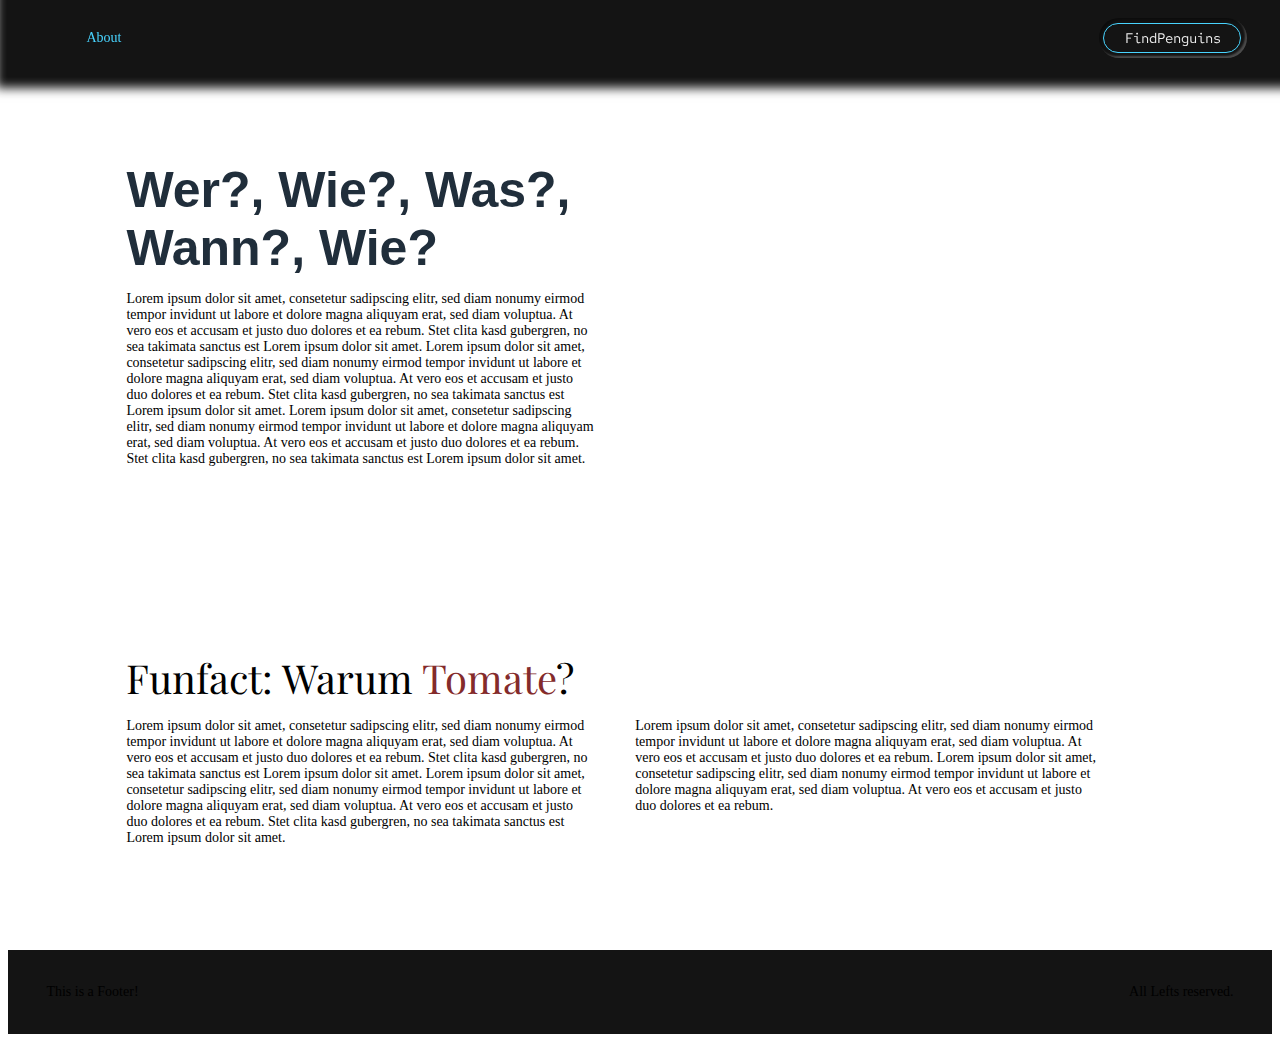
==== about.html @ aa99c921 "yeeet" ====
<!DOCTYPE html>
<html lang="en">
    <head>
        <meta charset="UTF-8">
        <meta name="viewport" content="width=device-width, initial-scale=1.0">
        <title>template</title>

        <link rel="stylesheet" href="style.css">
        <link rel="preconnect" href="https://fonts.googleapis.com">
        <link rel="preconnect" href="https://fonts.gstatic.com" crossorigin>
        <link href="https://fonts.googleapis.com/css2?family=Red+Hat+Mono:wght@500&display=swap" rel="stylesheet">
        <link rel="preconnect" href="https://fonts.googleapis.com">
        <link rel="preconnect" href="https://fonts.gstatic.com" crossorigin>
        <link href="https://fonts.googleapis.com/css2?family=Playfair+Display&display=swap" rel="stylesheet">
    
    </head>
    <body>
        <!-- Navigation -->
        <nav>
            <a href="index.html" class="logo">
                <img src="assets\logo.svg" alt="">
            </a>
            <ul>
                <!-- <li><a href="projects.html">Projects</a></li> -->
                <li><a href="about.html" class="active">About</a></li>
            </ul>
            <a href="https://findpenguins.com/5pwp0aysbijnf" target="_blank"  data-input='link1' class="contact">
                <input type="checkbox" name="link1" value="link">
                <div class="outline"></div>
            </a>
        </nav>

        <main>
            <section class="about">
                <div class="header">
                    <h1>Wer?, Wie?, Was?, Wann?, Wie?</h1>
                    <p>
                        Lorem ipsum dolor sit amet, consetetur sadipscing elitr, sed diam nonumy eirmod tempor invidunt ut labore et dolore magna aliquyam erat, sed diam voluptua. At vero eos et accusam et justo duo dolores et ea rebum. Stet clita kasd gubergren, no sea takimata sanctus est Lorem ipsum dolor sit amet. Lorem ipsum dolor sit amet, consetetur sadipscing elitr, sed diam nonumy eirmod tempor invidunt ut labore et dolore magna aliquyam erat, sed diam voluptua. At vero eos et accusam et justo duo dolores et ea rebum. Stet clita kasd gubergren, no sea takimata sanctus est Lorem ipsum dolor sit amet. Lorem ipsum dolor sit amet, consetetur sadipscing elitr, sed diam nonumy eirmod tempor invidunt ut labore et dolore magna aliquyam erat, sed diam voluptua. At vero eos et accusam et justo duo dolores et ea rebum. Stet clita kasd gubergren, no sea takimata sanctus est Lorem ipsum dolor sit amet.
                    </p>
                </div>
                <div class="about-img"></div>
            </section>

            <section>
                <h2 class="header about-abstand">Funfact: Warum <Span class="red">Tomate</Span>?</h2>
                <div class="long-txt">
                    <p>
                        Lorem ipsum dolor sit amet, consetetur sadipscing elitr, sed diam nonumy eirmod tempor invidunt ut labore et dolore magna aliquyam erat, sed diam voluptua. At vero eos et accusam et justo duo dolores et ea rebum. Stet clita kasd gubergren, no sea takimata sanctus est Lorem ipsum dolor sit amet. Lorem ipsum dolor sit amet, consetetur sadipscing elitr, sed diam nonumy eirmod tempor invidunt ut labore et dolore magna aliquyam erat, sed diam voluptua. At vero eos et accusam et justo duo dolores et ea rebum. Stet clita kasd gubergren, no sea takimata sanctus est Lorem ipsum dolor sit amet.
                    </p>
                    <p>
                        Lorem ipsum dolor sit amet, consetetur sadipscing elitr, sed diam nonumy eirmod tempor invidunt ut labore et dolore magna aliquyam erat, sed diam voluptua. At vero eos et accusam et justo duo dolores et ea rebum. Lorem ipsum dolor sit amet, consetetur sadipscing elitr, sed diam nonumy eirmod tempor invidunt ut labore et dolore magna aliquyam erat, sed diam voluptua. At vero eos et accusam et justo duo dolores et ea rebum.
                    </p>
                </div>
            </section>
        </main>

       <!-- Footer -->
       <footer>
            <div class="footer-container">
                <p>This is a Footer!</p>
                <p>All Lefts reserved.</p>
            </div>
        </footer>
    </body>
</html>
---- style.css ----
:root{
  --bg-color: rgb(20,20,20);
  --color: rgb(240,240,240);
  --card-color: rgb(23,23,23);
}

/* Fonts ----------------------------------------------------------------------------------------------*/ 
@font-face {
  font-family: 'Anderson Grotesk';
  src:
		url('assets/fonts/AndersonGrotesk-Bold.woff2') format('woff2'),
    url('assets/fonts/AndersonGrotesk-Bold.woff') format('woff');
	font-weight: 400;
}

@font-face {
  font-family: 'Anderson Grotesk';
  src:
		url('assets/fonts/AndersonGrotesk-Ultrabold.woff2') format('woff2'),
    url('assets/fonts/AndersonGrotesk-Ultrabold.woff') format('woff');
	font-weight: 700;
}

body.home{
  margin: 0;
  padding: 0;
  background-color: var(--bg-color);
  background-image: url(assets/Images/IMG_5568\ copy\ 2.JPG);
  background-size: cover;
  background-attachment: fixed;
  color: var(--color);
  /* font-family: 'Red Hat Mono', monospace; */
  font-family: 'Anderson Grotesk', sans-serif;
}

body.portugal{
  margin: 0;
  padding: 0;
  background-color: var(--bg-color);
  background-image: url(assets/Images//IMG_6032.jpeg);
  background-size:cover;
  background-attachment:fixed;
  background-position: center;
  color: var(--color);
  /* font-family: 'Red Hat Mono', monospace; */
  font-family: 'Anderson Grotesk', sans-serif;
}

body.spanien{
  margin: 0;
  padding: 0;
  background-color: var(--bg-color);
  background-image: url(assets/Images/Spanien/e708bd8e-112c-42c6-982b-9ba85cfccfaa.JPG);
  background-size:cover;
  background-attachment:fixed;
  background-position: center;
  color: var(--color);
  /* font-family: 'Red Hat Mono', monospace; */
  font-family: 'Anderson Grotesk', sans-serif;
}

body.frankreich{
  margin: 0;
  padding: 0;
  background-color: var(--bg-color);
  background-image: url(assets/Images/Frankreich/2B8C3B52-9D7F-403A-8421-A6BD2D14EEA2.JPG);
  background-size:cover;
  background-attachment:fixed;
  background-position: center;
  color: var(--color);
  /* font-family: 'Red Hat Mono', monospace; */
  font-family: 'Anderson Grotesk', sans-serif;
}

body.about{
  margin: 0;
  padding: 0;
  background-color: var(--bg-color);
  background-image: url();
  background-size: cover;
  background-attachment:fixed;
  background-position: center;
  color: var(--color);
  /* font-family: 'Red Hat Mono', monospace; */
  font-family: 'Anderson Grotesk', sans-serif;
}

/* Navigation ----------------------------------------------------------------------------------------------*/ 
nav{
  position: fixed;
  top: 0;
  width: 100%;
  z-index: 20;
  overflow: hidden;
  background-color: var(--bg-color);
  display: flex;
  align-items: center;
  box-shadow: 0 0px 10px 12px var(--bg-color);
}

ul {
  list-style-type: none;
  margin: 0;
  padding: 0;
}

li {
  float: left;
}

li a {
  display: block;
  text-align: center;
  text-decoration: none;
  transition: color .3s , text-shadow .3s;
}

li a:hover:not(.active) {
  color: #6bffc9;
  text-shadow: 0 0 5px #48FFBD;
}
  
.active {
  color: #48d4ff;
  /* text-shadow: 0 0 5px #48d4ff; */
}

a{
  color: var(--color);
  text-decoration: none;
}

input[type="checkbox"] {
  height: 40px;
  width: 148px;
  -webkit-appearance: none;
  box-shadow: 2px 2px 4px 0px rgba(0, 0, 0, 0.50) inset, -2px -2px 2px 0px rgba(255, 255, 255, 0.25) inset;
  border-radius: 30px;
  display: flex;
  align-items: center;
  justify-content: center ;
  color: var(--color);
  cursor: pointer;
}

input[type="checkbox"]:after {
  font-family: 'Red Hat Mono', monospace;
  content: 'FindPenguins';
}

input[type="checkbox"]:checked {
  box-shadow: 2px 2px 4px 0px rgba(0, 0, 0, 0.50) inset, -2px -2px 2px 0px rgba(255, 255, 255, 0.25) inset;
}

.outline{
  height: 28px;
  width: 136px;
  border-radius: 20px;
  position: absolute;
  border: 1px solid #48d4ff;
  transition: box-shadow .3s;
  /* pointer-events: none; 
  background: url(background); */
}

.contact{
  position: absolute;
  right: 0;
  display: flex;
  align-items: center;
  justify-content: center ;
}

.contact:hover > .outline{
  box-shadow: 0 0 5px #48FFBD;
}

/* Main ----------------------------------------------------------------------------------------------*/ 
.intro{
  /* background-color:rgb(59, 82, 92); */
  padding: 20px;
}

.test{
  margin-bottom: 200px;
}

.highlights{
  margin-left: auto;
  margin-right: auto;
  text-align: center;
  margin-bottom: 1px;
  margin-top: 175px;
}

.unterüberschrift{
  font-size: 5em;
  margin-top: 10px;
  margin-bottom: 40px;
}

.red{
  color: rgb(132, 43, 43);
}


/* experiment-area Pfeil */
 
@-moz-keyframes bounce {
  0%, 20%, 50%, 80%, 100% {
    -moz-transform: translateY(0);
    transform: translateY(0);
  }
  40% {
    -moz-transform: translateY(-30px);
    transform: translateY(-30px);
  }
  60% {
    -moz-transform: translateY(-15px);
    transform: translateY(-15px);
  }
}
@-webkit-keyframes bounce { 
  0%, 20%, 50%, 80%, 100% {
    -webkit-transform: translateY(0);
    transform: translateY(0);
  }
  40% {
    -webkit-transform: translateY(-30px);
    transform: translateY(-30px);
  }
  60% {
    -webkit-transform: translateY(-15px);
    transform: translateY(-15px);
  }
}
@keyframes bounce {
  0%, 20%, 50%, 80%, 100% {
    -moz-transform: translateY(0);
    -ms-transform: translateY(0);
    -webkit-transform: translateY(0);
    transform: translateY(0);
  }
  40% {
    -moz-transform: translateY(-30px);
    -ms-transform: translateY(-30px);
    -webkit-transform: translateY(-30px);
    transform: translateY(-30px);
  }
  60% {
    -moz-transform: translateY(-15px);
    -ms-transform: translateY(-15px);
    -webkit-transform: translateY(-15px);
    transform: translateY(-15px);
  }
}

.arrow {
  position: fixed;
  bottom: 40px;
  left: 50%;
  margin-left: -20px;
  width: 20px;
  height: 20px;
  background-image: url([data-uri]);
  background-size: contain;
}

.bounce {
  -moz-animation: bounce 2s infinite;
  -webkit-animation: bounce 2s infinite;
  animation: bounce 2s infinite;
}

.fade {
  opacity:0;
  transition: 1s all ease-out;
}

/* ende experimentarea */


main{
  display: grid;
}

h1, h2{
  padding: 0;
  margin: 0;
  /* font-family: 'Anderson Grotesk', sans-serif; */
}


h1{
  font-size: 2em;
  color: rgb(32, 46, 59);
  font-weight: 700;
  font-family: 'Anderson Grotesk', sans-serif;
}

h2{
  font-weight: 400;
  font-family: 'Playfair Display';
}

.about-img{
  overflow: hidden;
  background-image: url("assets/Images/IMG_5539.JPG");
  border-radius: 20px;
  object-fit: cover;
  background-size: cover;
}

.long-txt{
  display: grid;
}

/* Cards ----------------------------------------------------------------------------------------------*/ 
.project-wrapper {
  display: flex;
  align-items: center ;
  justify-content: center;
  margin-top: 20px;
}

.cards{
  display: flex;
  flex-wrap: wrap;
  align-items: center ;
  justify-content: center;
}

.card{
  background-color: rgba(255, 255, 255, 0.1);
  position: relative;
  border-radius: 20px;
}

.card:hover::before,
.card:hover > .card-border  {
  opacity: 1;
}

.card::before,
.card > .card-border {
  border-radius: inherit;
  content: "";

  height: 100%;
  width: 100%;
  left: 0;
  position: absolute;
  top: 0;
  opacity: 0;
  transition: opacity 500ms;
  width: 100%;
}

.card::before{
  background: radial-gradient(
    800px circle at var(--mouse-x) var(--mouse-y), 
    rgba(255, 255, 255,0.15),
    transparent 40%
  );
  z-index: 3;
}

.card > .card-border {
  background: radial-gradient(
    400px circle at var(--mouse-x) var(--mouse-y), 
    rgba(255, 255, 255,0.3),
    transparent 40%
  );
  z-index: 1;
}
  
.card > .card-content{
  position: relative;
  background-color: var(--card-color);
  border-radius: inherit;
  margin:1px;
  height: calc(100% - 2px);
  width: calc(100% - 2px);
  z-index: 2;
}

.card-content{
  overflow: hidden;
}

.card-img{
  width: 100%;
  height: 50%;
  opacity: 70%;
  object-fit:cover
}

.card-txt{
  margin: 0 10px;
}

.card-title{
  margin-top: 10px;
}

/* Footer ----------------------------------------------------------------------------------------------*/
footer {
  width: 100%;
  z-index: 19;
  overflow: hidden;
  background-color: var(--bg-color);
}
  
.footer-container{
  display: flex;
  align-items: center;
  justify-content: space-between ;
}
  
/* Breakpoints ----------------------------------------------------------------------------------------------*/

/* BRP1 -Smartphones --------------------------------------------------------------------------------*/
/* (Unter 480px) */
  
@media screen and (max-width: 699px ) {
  body{
    font-size: 12px;
  }

  /* Navigation */
  nav{
    padding: 15px 0;
  }

  .logo{
    margin-left: 4vw;
  }

  li a{
    padding: 0px 0px 0px 20px;
  }

  input[type="checkbox"]:after{
    font-size: 12px;
  }

  .contact{
    margin-right: 4vw;
  }

  /* Main */
  main{
    margin: 60px 4vw 5vh 4vw;
  }

  section{
    margin: 2vh 0;
  }

  h1{
    font-size: 44px;
  }

  h2{
    font-size: 12px;
  }

  .header{
    margin: 8vh 0 0 4px;
  }

  .highlights{
    margin-top: 180px;
  }

  /* .project-wrapper{
    margin-top: 90px;
  } */


  .about-img{
    width: clamp(300px, 15vw, 500px);
    height: clamp(420px, 45vh, 700px);
    margin: 5vh auto 0 auto;
  }

  /* Cards */
  .cards{
    gap: 3vh;
  }

  .card{
    height: clamp(240px, 40vh, 400px);
  }

  .card-title{
    font-size: 24px;
  }

    /* Footer */
    footer{
      padding: 10px 0;
    }
  
    .footer-container{
      margin: 0 4vw;
    }
}

/* BRP1 -Tablets --------------------------------------------------------------------------------*/
/* (zwischen 481px und 991px) */

@media screen and (min-width: 481px) and (max-width: 991px) {

  body{
    font-size: 12px;
  }

  /* Navigation */
  nav{
    padding: 15px 0;
  }

  .logo{
    margin-left: 4vw;
  }

  li a{
    padding: 0px 0px 0px 20px;
  }

  input[type="checkbox"]:after{
    font-size: 12px;
  }

  .contact{
    margin-right: 4vw;
  }

  /* Main */
  main{
    margin: 60px 4vw 5vh 4vw;
  }

  section{
    margin: 2vh 0;
  }

  h1{
    font-size: 64px;
  }

  h2{
    font-size: 32px;
  }

  .header{
    margin: 8vh 0 0 4px;
  }

  .highlights{
    margin-top: 300px;
  }

  /* .project-wrapper{
    margin-top: 90px;
  } */


  .about-img{
    width: clamp(300px, 15vw, 400px);
    height: clamp(420px, 45vh, 700px);
    margin: 5vh auto 0 auto;
  }

  /* Cards */
  .cards{
    gap: 3vh;
  }

  .card{
    height: clamp(240px, 40vh, 400px);
  }

  .card-title{
    font-size: 24px;
  }

    /* Footer */
    footer{
      padding: 10px 0;
    }
  
    .footer-container{
      margin: 0 4vw;
    }
}

/* BRP2 -Desktop --------------------------------------------------------------------------------------------*/
/* (Über 992px) */

@media screen and (min-width: 992px) {
  body{
    font-size: 14px;
  }

  /* Navigation */
  nav{
    padding: 30px 0;
  }

  .logo{
    margin-left: 3vw;
  }

  li a{
    padding: 0px 0px 0px 40px;
  }

  input[type="checkbox"]:after{
    font-size: 14px;
  }

  .contact{
    margin-right: 3vw;
  }

  /* Main */
  main{
    margin: 80px 3vw 5vh 3vw;
  }

  section{
    margin: 5vh 0;
  }

  h1{
    font-size: 50px;
  }

  h2{
    font-size: 40px;
  }

  .header{
    margin: 4vh 50vw 0 80px;
  }

  .about-abstand{
    margin-top: 80px;
  }

  .about{
    display: flex;
    align-items: top;
  }

  .about-img{
    position: absolute;
    width: clamp(670px, 15vw, 1070px);
    height: clamp(420px, 45vh, 700px);
    margin: 5vh 0px 0 46vw;
  }

  .long-txt{
    margin: 0 10vw 0 80px;
    gap: 3vw;
    grid-template-columns: 1fr 1fr;
  }
    
  /* Cards */
  .cards{
    gap: 2vw;
    max-width: 80vw;
    width: calc(100% - 20px);
  }

  .card{
    height: clamp(240px, 36vh, 400px);
    width: clamp(200px, 25vw, 400px);
  }

  .card-title{
    font-size: 24px;
  }

  /* Footer */
  footer{
    padding: 20px 0;
  }

  .footer-container{
    margin: 0 3vw;
  }
}
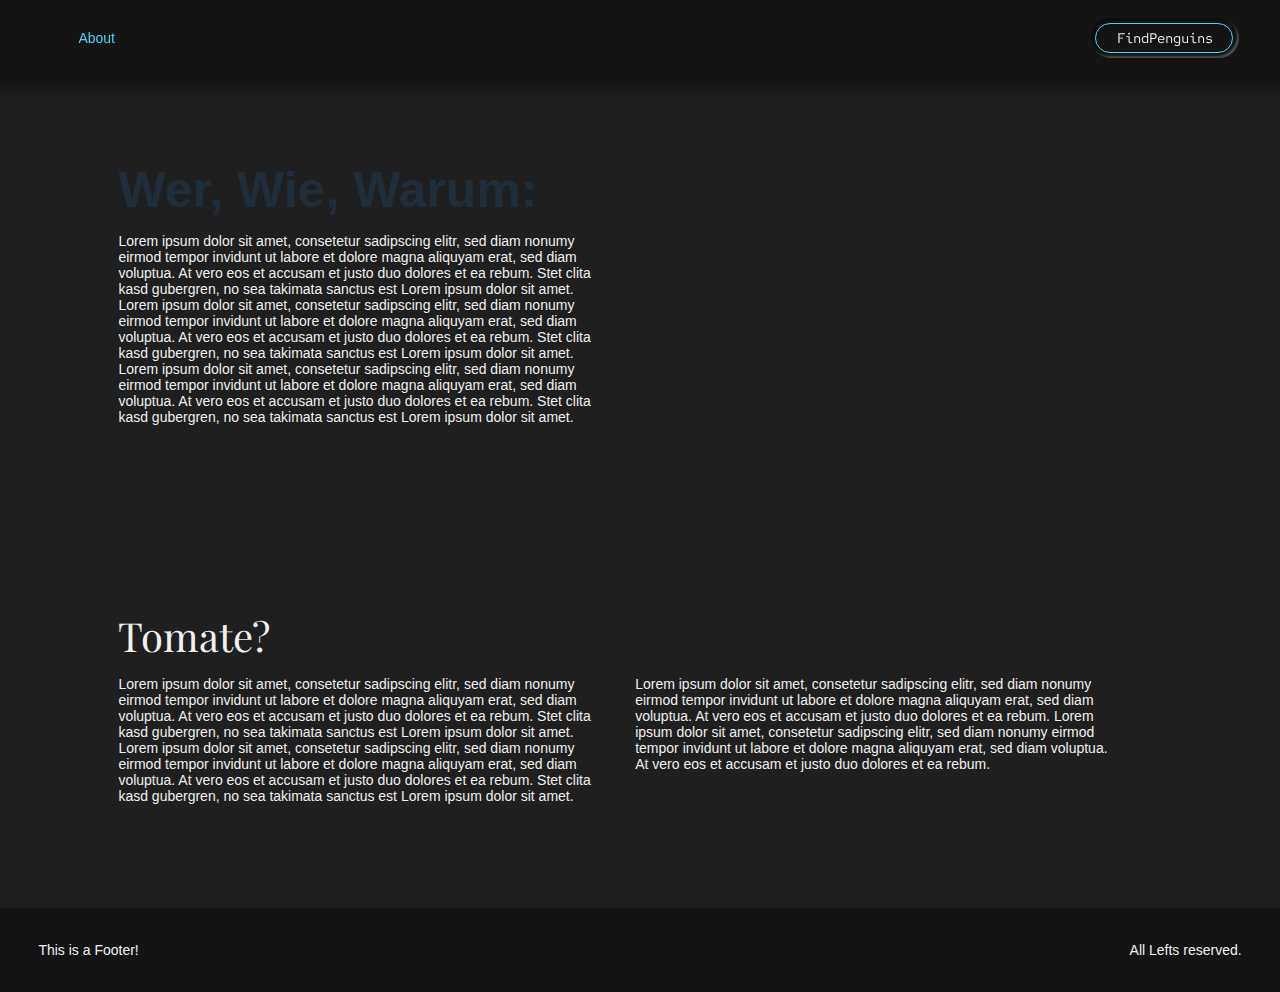
==== commit 48ef7b29: "yeet" ====
--- a/about.html
+++ b/about.html
@@ -14,7 +14,7 @@
         <link href="https://fonts.googleapis.com/css2?family=Playfair+Display&display=swap" rel="stylesheet">
     
     </head>
-    <body>
+    <body class="uber">
         <!-- Navigation -->
         <nav>
             <a href="index.html" class="logo">
@@ -33,7 +33,7 @@
         <main>
             <section class="about">
                 <div class="header">
-                    <h1>Wer?, Wie?, Was?, Wann?, Wie?</h1>
+                    <h1>Wer, Wie, Warum:</h1>
                     <p>
                         Lorem ipsum dolor sit amet, consetetur sadipscing elitr, sed diam nonumy eirmod tempor invidunt ut labore et dolore magna aliquyam erat, sed diam voluptua. At vero eos et accusam et justo duo dolores et ea rebum. Stet clita kasd gubergren, no sea takimata sanctus est Lorem ipsum dolor sit amet. Lorem ipsum dolor sit amet, consetetur sadipscing elitr, sed diam nonumy eirmod tempor invidunt ut labore et dolore magna aliquyam erat, sed diam voluptua. At vero eos et accusam et justo duo dolores et ea rebum. Stet clita kasd gubergren, no sea takimata sanctus est Lorem ipsum dolor sit amet. Lorem ipsum dolor sit amet, consetetur sadipscing elitr, sed diam nonumy eirmod tempor invidunt ut labore et dolore magna aliquyam erat, sed diam voluptua. At vero eos et accusam et justo duo dolores et ea rebum. Stet clita kasd gubergren, no sea takimata sanctus est Lorem ipsum dolor sit amet.
                     </p>
@@ -42,7 +42,7 @@
             </section>
 
             <section>
-                <h2 class="header about-abstand">Funfact: Warum <Span class="red">Tomate</Span>?</h2>
+                <h2 class="header about-abstand">Tomate?</h2>
                 <div class="long-txt">
                     <p>
                         Lorem ipsum dolor sit amet, consetetur sadipscing elitr, sed diam nonumy eirmod tempor invidunt ut labore et dolore magna aliquyam erat, sed diam voluptua. At vero eos et accusam et justo duo dolores et ea rebum. Stet clita kasd gubergren, no sea takimata sanctus est Lorem ipsum dolor sit amet. Lorem ipsum dolor sit amet, consetetur sadipscing elitr, sed diam nonumy eirmod tempor invidunt ut labore et dolore magna aliquyam erat, sed diam voluptua. At vero eos et accusam et justo duo dolores et ea rebum. Stet clita kasd gubergren, no sea takimata sanctus est Lorem ipsum dolor sit amet.
@@ -61,5 +61,7 @@
                 <p>All Lefts reserved.</p>
             </div>
         </footer>
+        <!-- JavaScript -->
+        <script src="sketch.js"></script>
     </body>
 </html>--- a/style.css
+++ b/style.css
@@ -64,21 +64,21 @@
   padding: 0;
   background-color: var(--bg-color);
   background-image: url(assets/Images/Frankreich/2B8C3B52-9D7F-403A-8421-A6BD2D14EEA2.JPG);
-  background-size:cover;
-  background-attachment:fixed;
+  background-size: cover;
+  background-attachment: fixed;
   background-position: center;
   color: var(--color);
   /* font-family: 'Red Hat Mono', monospace; */
   font-family: 'Anderson Grotesk', sans-serif;
 }
 
-body.about{
+body.uber{
   margin: 0;
   padding: 0;
-  background-color: var(--bg-color);
-  background-image: url();
+  background-color:rgb(31, 31, 31);
+  background-image: url(assets/Images/neu.png);
   background-size: cover;
-  background-attachment:fixed;
+  background-attachment: fixed;
   background-position: center;
   color: var(--color);
   /* font-family: 'Red Hat Mono', monospace; */
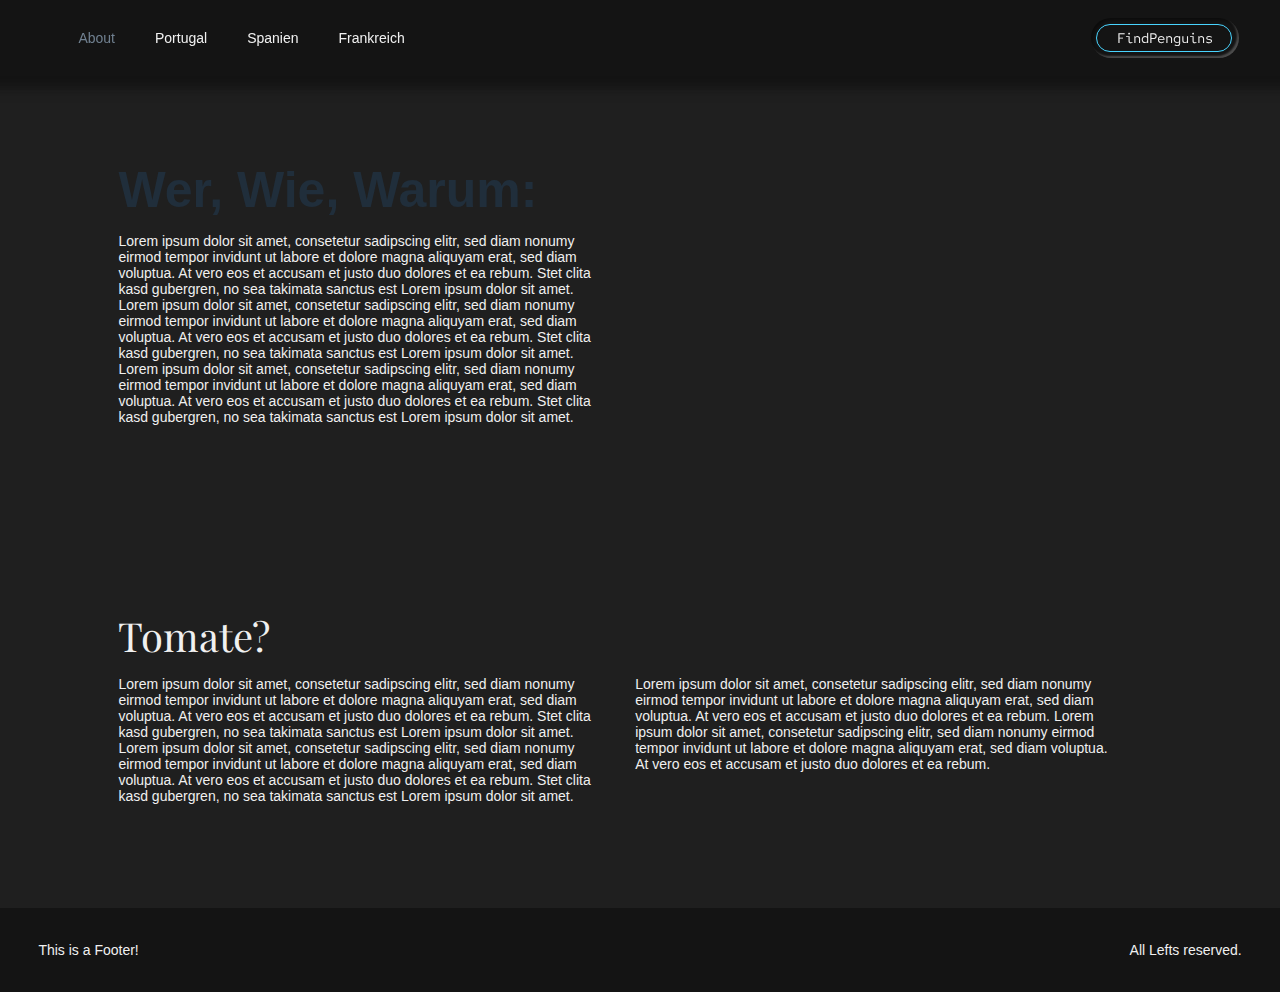
==== commit 1b08b79e: "yeet" ====
--- a/about.html
+++ b/about.html
@@ -21,8 +21,10 @@
                 <img src="assets\logo.svg" alt="">
             </a>
             <ul>
-                <!-- <li><a href="projects.html">Projects</a></li> -->
-                <li><a href="about.html" class="active">About</a></li>
+                <li><a href="about.html" class="active grey">About</a></li>
+                <li><a href="portugal.html">Portugal</a></li>
+                <li><a href="spanien.html">Spanien</a></li>
+                <li><a href="frankreich.html">Frankreich</a></li>
             </ul>
             <a href="https://findpenguins.com/5pwp0aysbijnf" target="_blank"  data-input='link1' class="contact">
                 <input type="checkbox" name="link1" value="link">
--- a/style.css
+++ b/style.css
@@ -37,7 +37,20 @@
   margin: 0;
   padding: 0;
   background-color: var(--bg-color);
-  background-image: url(assets/Images//IMG_6032.jpeg);
+  background-image: url(assets/Images/161616.png);
+  background-size: cover;
+  background-attachment:fixed;
+  background-position: center;
+  color: var(--color);
+  /* font-family: 'Red Hat Mono', monospace; */
+  font-family: 'Anderson Grotesk', sans-serif;
+}
+
+body.spanien{
+  margin: 0;
+  padding: 0;
+  background-color: var(--bg-color);
+  background-image: url(assets/Images/161616.png);
   background-size:cover;
   background-attachment:fixed;
   background-position: center;
@@ -46,24 +59,11 @@
   font-family: 'Anderson Grotesk', sans-serif;
 }
 
-body.spanien{
-  margin: 0;
-  padding: 0;
-  background-color: var(--bg-color);
-  background-image: url(assets/Images/Spanien/e708bd8e-112c-42c6-982b-9ba85cfccfaa.JPG);
-  background-size:cover;
-  background-attachment:fixed;
-  background-position: center;
-  color: var(--color);
-  /* font-family: 'Red Hat Mono', monospace; */
-  font-family: 'Anderson Grotesk', sans-serif;
-}
-
 body.frankreich{
   margin: 0;
   padding: 0;
   background-color: var(--bg-color);
-  background-image: url(assets/Images/Frankreich/2B8C3B52-9D7F-403A-8421-A6BD2D14EEA2.JPG);
+  background-image: url(assets/Images/161616.png);
   background-size: cover;
   background-attachment: fixed;
   background-position: center;
@@ -181,6 +181,21 @@
   padding: 20px;
 }
 
+.intro-portugal{
+  background-color:rgb(59, 82, 92);
+  padding: 20px;
+}
+
+.intro-spanien{
+  background-color:rgb(59, 82, 92);
+  padding: 20px;
+}
+
+.intro-frankreich{
+  background-color:rgb(59, 82, 92);
+  padding: 20px;
+}
+
 .test{
   margin-bottom: 200px;
 }
@@ -190,7 +205,7 @@
   margin-right: auto;
   text-align: center;
   margin-bottom: 1px;
-  margin-top: 175px;
+  margin-top: 450px;
 }
 
 .unterüberschrift{
@@ -202,6 +217,12 @@
 .red{
   color: rgb(132, 43, 43);
 }
+
+.grey{
+  color: slategray;
+}
+
+
 
 
 /* experiment-area Pfeil */
@@ -259,6 +280,7 @@
   position: fixed;
   bottom: 40px;
   left: 50%;
+  right: 50%;
   margin-left: -20px;
   width: 20px;
   height: 20px;
@@ -299,6 +321,7 @@
 }
 
 h2{
+  font-size: 4em;
   font-weight: 400;
   font-family: 'Playfair Display';
 }
@@ -314,13 +337,103 @@
 .long-txt{
   display: grid;
 }
+/* Frankreich */
+
+* {
+  -webkit-box-sizing: border-box;
+  -moz-box-sizing: border-box;
+  box-sizing: border-box;
+}
+
+:after,
+:before {
+  -webkit-box-sizing: border-box;
+  -moz-box-sizing: border-box;
+  box-sizing: border-box;
+}
+
+.container {
+  width: 100%;
+  padding-right: 0;
+  padding-left: 0;
+}
+
+.container:after {
+  display: table;
+  content: " ";
+}
+
+.container:before {
+  display: table;
+  content: " ";
+}
+
+.wrapper {
+  margin-left: 10px;
+  margin-right: 10px;
+  margin-top: 10px;
+}
+
+.wrapper.no-top {
+  margin-top: 0;
+}
+
+.container-main {
+  display: flex;
+  flex-wrap: wrap;
+  justify-content: space-evenly;
+}
+
+.img-card {
+  margin: 3px;
+  float: left;
+  /* object-fit: cover; */
+  
+}
+
+.img-card img {
+  width: 100%;
+  height: 100%;
+  /* height: auto; */
+  padding: 5px;
+  object-fit: cover;
+}
+
+.one {
+  flex: 1;
+}
+
+.two-third {
+  flex: 0.69;
+}
+
+.one-third {
+  flex: 0.31;
+}
+
+.one-fourth {
+  flex: 0.237;
+}
+
+.flex-3 {
+  flex: 0.526;
+}
+
+@media all and (max-width: 770px) {
+  .img-card {
+    flex: 100% !important;
+  }
+}
+
+
+/* Portugal------------------------------------------------------------------------------------------- */
 
 /* Cards ----------------------------------------------------------------------------------------------*/ 
 .project-wrapper {
   display: flex;
   align-items: center ;
   justify-content: center;
-  margin-top: 20px;
+  margin-top: 40px;
 }
 
 .cards{
@@ -458,11 +571,15 @@
   }
 
   h1{
-    font-size: 44px;
+    font-size: 35px;
   }
 
   h2{
-    font-size: 12px;
+    font-size: 30px;
+  }
+
+  h2.unterüberschrift{
+    font-size: 40px;
   }
 
   .header{
@@ -473,9 +590,9 @@
     margin-top: 180px;
   }
 
-  /* .project-wrapper{
+  .project-wrapper{
     margin-top: 90px;
-  } */
+  }
 
 
   .about-img{
@@ -507,6 +624,36 @@
     }
 }
 
+/* Portugal */
+
+/* .portugal-abstand{
+  margin-top: 500px;
+} */
+
+.long-txt-portugal{
+ 
+ margin: 120px 10vw 0 80px;
+ gap: 3vw;
+ grid-template-columns: 1fr 1fr;
+}
+
+/* Spanien */
+
+.long-txt-spanien{
+ 
+  margin: 120px 10vw 0 80px;
+  gap: 3vw;
+  grid-template-columns: 1fr 1fr;
+ }
+
+ /* frankreich */
+
+ .long-txt-frankreich{
+ 
+  margin: 120px 10vw 0 80px;
+  gap: 3vw;
+  grid-template-columns: 1fr 1fr;
+ }
 /* BRP1 -Tablets --------------------------------------------------------------------------------*/
 /* (zwischen 481px und 991px) */
 
@@ -547,11 +694,15 @@
   }
 
   h1{
-    font-size: 64px;
+    font-size: 35px;
   }
 
   h2{
-    font-size: 32px;
+    font-size: 30px;
+  }
+
+  h2.unterüberschrift{
+    font-size: 40px;
   }
 
   .header{
@@ -562,9 +713,9 @@
     margin-top: 300px;
   }
 
-  /* .project-wrapper{
+  .project-wrapper{
     margin-top: 90px;
-  } */
+  }
 
 
   .about-img{
@@ -660,6 +811,9 @@
     width: clamp(670px, 15vw, 1070px);
     height: clamp(420px, 45vh, 700px);
     margin: 5vh 0px 0 46vw;
+  
+    max-width: 40vw;
+    width: calc(100% - 20px);
   }
 
   .long-txt{
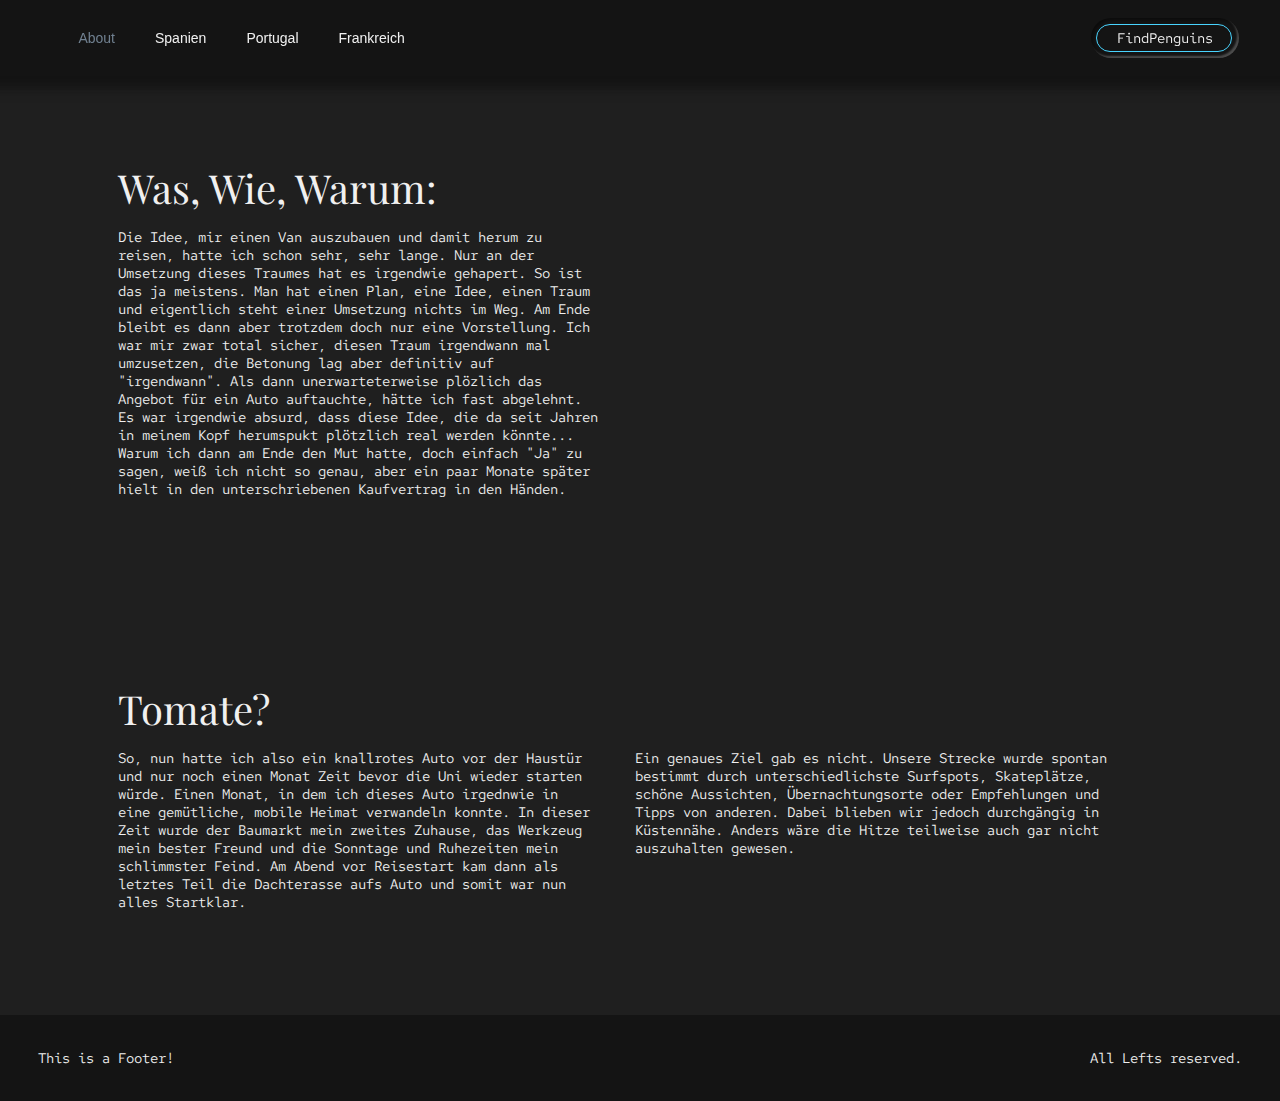
==== commit 030c1e1e: "yeet" ====
--- a/about.html
+++ b/about.html
@@ -3,7 +3,7 @@
     <head>
         <meta charset="UTF-8">
         <meta name="viewport" content="width=device-width, initial-scale=1.0">
-        <title>template</title>
+        <title>Vantour</title>
 
         <link rel="stylesheet" href="style.css">
         <link rel="preconnect" href="https://fonts.googleapis.com">
@@ -22,8 +22,8 @@
             </a>
             <ul>
                 <li><a href="about.html" class="active grey">About</a></li>
+                <li><a href="spanien.html">Spanien</a></li>
                 <li><a href="portugal.html">Portugal</a></li>
-                <li><a href="spanien.html">Spanien</a></li>
                 <li><a href="frankreich.html">Frankreich</a></li>
             </ul>
             <a href="https://findpenguins.com/5pwp0aysbijnf" target="_blank"  data-input='link1' class="contact">
@@ -35,9 +35,9 @@
         <main>
             <section class="about">
                 <div class="header">
-                    <h1>Wer, Wie, Warum:</h1>
+                    <h2>Was, Wie, Warum:</h2>
                     <p>
-                        Lorem ipsum dolor sit amet, consetetur sadipscing elitr, sed diam nonumy eirmod tempor invidunt ut labore et dolore magna aliquyam erat, sed diam voluptua. At vero eos et accusam et justo duo dolores et ea rebum. Stet clita kasd gubergren, no sea takimata sanctus est Lorem ipsum dolor sit amet. Lorem ipsum dolor sit amet, consetetur sadipscing elitr, sed diam nonumy eirmod tempor invidunt ut labore et dolore magna aliquyam erat, sed diam voluptua. At vero eos et accusam et justo duo dolores et ea rebum. Stet clita kasd gubergren, no sea takimata sanctus est Lorem ipsum dolor sit amet. Lorem ipsum dolor sit amet, consetetur sadipscing elitr, sed diam nonumy eirmod tempor invidunt ut labore et dolore magna aliquyam erat, sed diam voluptua. At vero eos et accusam et justo duo dolores et ea rebum. Stet clita kasd gubergren, no sea takimata sanctus est Lorem ipsum dolor sit amet.
+                        Die Idee, mir einen Van auszubauen und damit herum zu reisen, hatte ich schon sehr, sehr lange. Nur an der Umsetzung dieses Traumes hat es irgendwie gehapert. So ist das ja meistens. Man hat einen Plan, eine Idee, einen Traum und eigentlich steht einer Umsetzung nichts im Weg. Am Ende bleibt es dann aber trotzdem doch nur eine Vorstellung. Ich war mir zwar total sicher, diesen Traum irgendwann mal umzusetzen, die Betonung lag aber definitiv auf "irgendwann". Als dann unerwarteterweise pl&ouml;zlich das Angebot für ein Auto auftauchte, h&auml;tte ich fast abgelehnt. Es war irgendwie absurd, dass diese Idee, die da seit Jahren in meinem Kopf herumspukt pl&ouml;tzlich real werden k&ouml;nnte... Warum ich dann am Ende den Mut hatte, doch einfach "Ja" zu sagen, wei&szlig; ich nicht so genau, aber ein paar Monate sp&auml;ter hielt in den unterschriebenen Kaufvertrag in den H&auml;nden. 
                     </p>
                 </div>
                 <div class="about-img"></div>
@@ -47,10 +47,10 @@
                 <h2 class="header about-abstand">Tomate?</h2>
                 <div class="long-txt">
                     <p>
-                        Lorem ipsum dolor sit amet, consetetur sadipscing elitr, sed diam nonumy eirmod tempor invidunt ut labore et dolore magna aliquyam erat, sed diam voluptua. At vero eos et accusam et justo duo dolores et ea rebum. Stet clita kasd gubergren, no sea takimata sanctus est Lorem ipsum dolor sit amet. Lorem ipsum dolor sit amet, consetetur sadipscing elitr, sed diam nonumy eirmod tempor invidunt ut labore et dolore magna aliquyam erat, sed diam voluptua. At vero eos et accusam et justo duo dolores et ea rebum. Stet clita kasd gubergren, no sea takimata sanctus est Lorem ipsum dolor sit amet.
+                        So, nun hatte ich also ein knallrotes Auto vor der Haust&uuml;r und nur noch einen Monat Zeit bevor die Uni wieder starten w&uuml;rde. Einen Monat, in dem ich dieses Auto irgednwie in eine gem&uuml;tliche, mobile Heimat verwandeln konnte. In dieser Zeit wurde der Baumarkt mein zweites Zuhause, das Werkzeug mein bester Freund und die Sonntage und Ruhezeiten mein schlimmster Feind. Am Abend vor Reisestart kam dann als letztes Teil die Dachterasse aufs Auto und somit war nun alles Startklar.
                     </p>
                     <p>
-                        Lorem ipsum dolor sit amet, consetetur sadipscing elitr, sed diam nonumy eirmod tempor invidunt ut labore et dolore magna aliquyam erat, sed diam voluptua. At vero eos et accusam et justo duo dolores et ea rebum. Lorem ipsum dolor sit amet, consetetur sadipscing elitr, sed diam nonumy eirmod tempor invidunt ut labore et dolore magna aliquyam erat, sed diam voluptua. At vero eos et accusam et justo duo dolores et ea rebum.
+                        Ein genaues Ziel gab es nicht. Unsere Strecke wurde spontan bestimmt durch unterschiedlichste Surfspots, Skatepl&auml;tze, sch&ouml;ne Aussichten, &Uuml;bernachtungsorte oder Empfehlungen und Tipps von anderen. Dabei blieben wir jedoch durchg&auml;ngig in K&uuml;stenn&auml;he. Anders w&auml;re die Hitze teilweise auch gar nicht auszuhalten gewesen.
                     </p>
                 </div>
             </section>
--- a/style.css
+++ b/style.css
@@ -81,8 +81,8 @@
   background-attachment: fixed;
   background-position: center;
   color: var(--color);
-  /* font-family: 'Red Hat Mono', monospace; */
-  font-family: 'Anderson Grotesk', sans-serif;
+  font-family: 'Red Hat Mono', monospace;
+  /* font-family: 'Anderson Grotesk', sans-serif; */
 }
 
 /* Navigation ----------------------------------------------------------------------------------------------*/ 
@@ -96,6 +96,7 @@
   display: flex;
   align-items: center;
   box-shadow: 0 0px 10px 12px var(--bg-color);
+  font-family: 'anderson Grotesk', sans-serif;
 }
 
 ul {
@@ -204,7 +205,6 @@
   margin-left: auto;
   margin-right: auto;
   text-align: center;
-  margin-bottom: 1px;
   margin-top: 450px;
 }
 
@@ -352,18 +352,18 @@
   box-sizing: border-box;
 }
 
-.container {
+.row {
   width: 100%;
   padding-right: 0;
   padding-left: 0;
 }
 
-.container:after {
+.row:after {
   display: table;
   content: " ";
 }
 
-.container:before {
+.row:before {
   display: table;
   content: " ";
 }
@@ -378,7 +378,7 @@
   margin-top: 0;
 }
 
-.container-main {
+.row-main {
   display: flex;
   flex-wrap: wrap;
   justify-content: space-evenly;
@@ -423,6 +423,87 @@
   .img-card {
     flex: 100% !important;
   }
+}
+
+/* .container .caption {
+  background-color:rgba(0,0,0,0.5);
+  display:flex;
+  align-items:center;
+  justify-content:center;
+  position:absolute;
+  width:100%;
+  height:100%;
+  top:0;
+  left:0;
+  color:#fff;
+  font-family:sans-serif;
+  opacity:0;
+  transition:opacity 0.3s;
+}
+
+.container:hover .caption {
+  opacity:1;
+} */
+
+.gallery-row {
+  display: grid;
+  grid-template-columns: repeat(auto-fit, minmax(250px, 1fr));
+  grid-gap: 20px;
+}
+
+.container {
+  position: relative;
+}
+
+/* .container:hover::before {
+  content: "";
+  position: absolute;
+  top: 0;
+  left: 0;
+  width: 100%;
+  height: 100%;
+  background-color: rgba(0, 0, 0, 0.5);
+  z-index: 1;
+  transition: all 0.3s ease-in-out;
+}
+
+.container:hover img {
+  /* transform: scale(1.1); */
+  /* transition: all 0.3s ease-in-out;
+} */
+
+.container img {
+  width: 100%;
+  height: 100%;
+  transition: all 0.3s ease-in-out;
+}
+
+.overlay {
+  position: absolute;
+  top: 0;
+  bottom: 0;
+  left: 0;
+  right: 0;
+  height: 100%;
+  width: 100%;
+  opacity: 0;
+  transition: 0.5s ease;
+  background-color: black;
+}
+
+.container:hover .overlay {
+  opacity: 0.5;
+}
+
+.text {
+  color: white;
+  font-size: 20px;
+  position: absolute;
+  top: 50%;
+  left: 50%;
+  transform: translate(-50%, -50%);
+  -ms-transform: translate(-50%, -50%);
+  text-align: center;
 }
 
 
@@ -559,6 +640,7 @@
 
   .contact{
     margin-right: 4vw;
+    display: none;
   }
 
   /* Main */
@@ -588,6 +670,7 @@
 
   .highlights{
     margin-top: 180px;
+    margin-bottom: 0px;
   }
 
   .project-wrapper{
@@ -599,6 +682,10 @@
     width: clamp(300px, 15vw, 500px);
     height: clamp(420px, 45vh, 700px);
     margin: 5vh auto 0 auto;
+  }
+
+  .about-abstand{
+    margin-top: 30px;
   }
 
   /* Cards */
@@ -724,6 +811,10 @@
     margin: 5vh auto 0 auto;
   }
 
+  .about-abstand{
+    margin-top: 40px;
+  }
+
   /* Cards */
   .cards{
     gap: 3vh;
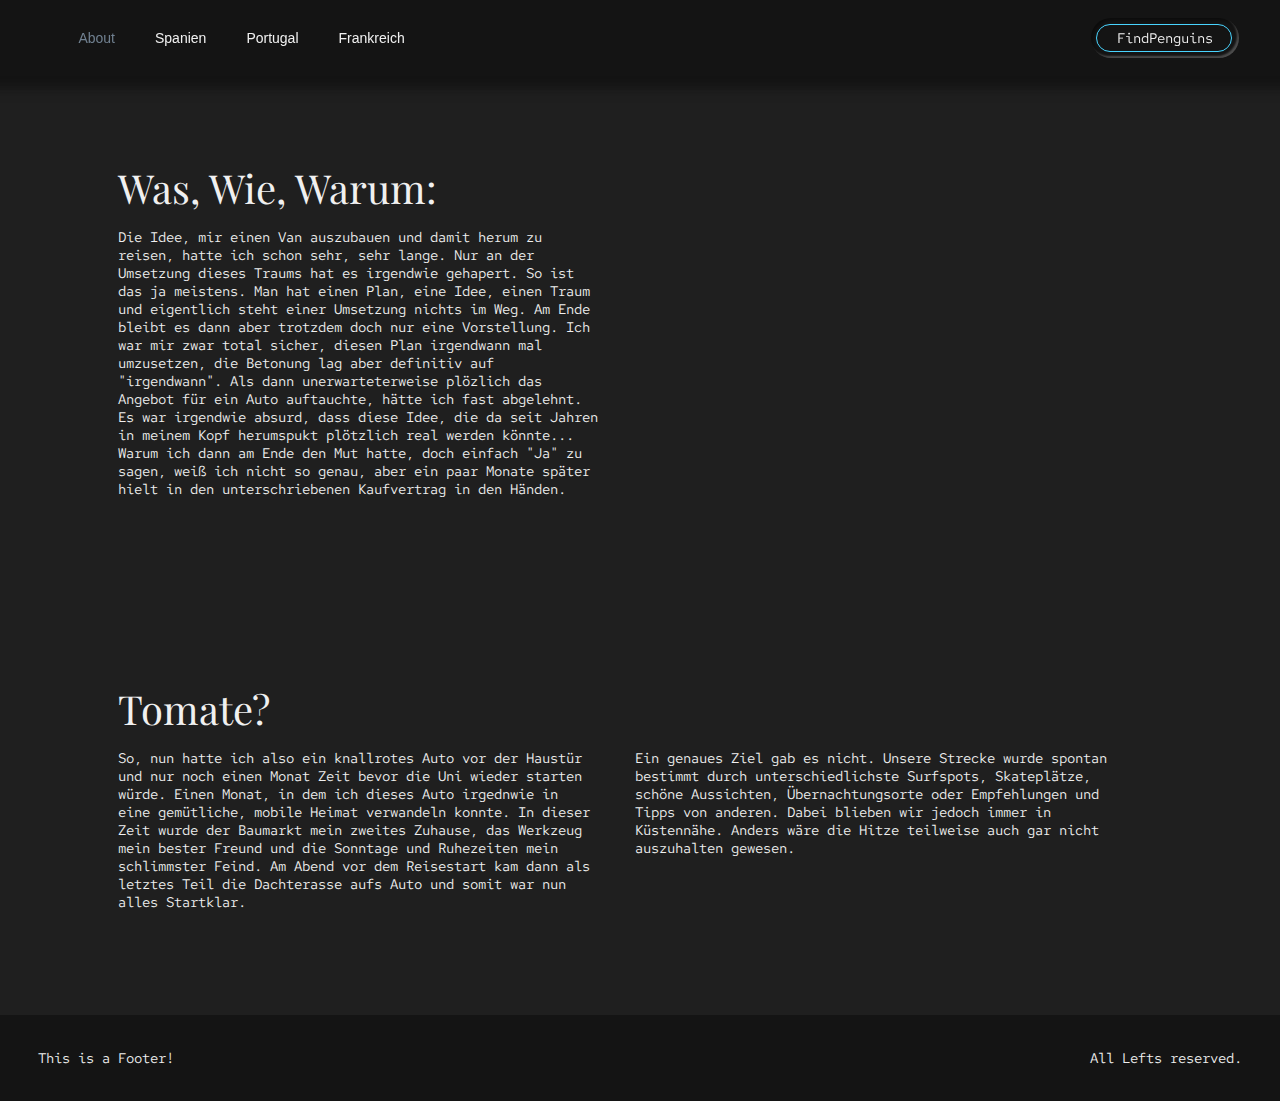
==== commit 82c3e77c: "yeet" ====
--- a/about.html
+++ b/about.html
@@ -37,7 +37,7 @@
                 <div class="header">
                     <h2>Was, Wie, Warum:</h2>
                     <p>
-                        Die Idee, mir einen Van auszubauen und damit herum zu reisen, hatte ich schon sehr, sehr lange. Nur an der Umsetzung dieses Traumes hat es irgendwie gehapert. So ist das ja meistens. Man hat einen Plan, eine Idee, einen Traum und eigentlich steht einer Umsetzung nichts im Weg. Am Ende bleibt es dann aber trotzdem doch nur eine Vorstellung. Ich war mir zwar total sicher, diesen Traum irgendwann mal umzusetzen, die Betonung lag aber definitiv auf "irgendwann". Als dann unerwarteterweise pl&ouml;zlich das Angebot für ein Auto auftauchte, h&auml;tte ich fast abgelehnt. Es war irgendwie absurd, dass diese Idee, die da seit Jahren in meinem Kopf herumspukt pl&ouml;tzlich real werden k&ouml;nnte... Warum ich dann am Ende den Mut hatte, doch einfach "Ja" zu sagen, wei&szlig; ich nicht so genau, aber ein paar Monate sp&auml;ter hielt in den unterschriebenen Kaufvertrag in den H&auml;nden. 
+                        Die Idee, mir einen Van auszubauen und damit herum zu reisen, hatte ich schon sehr, sehr lange. Nur an der Umsetzung dieses Traums hat es irgendwie gehapert. So ist das ja meistens. Man hat einen Plan, eine Idee, einen Traum und eigentlich steht einer Umsetzung nichts im Weg. Am Ende bleibt es dann aber trotzdem doch nur eine Vorstellung. Ich war mir zwar total sicher, diesen Plan irgendwann mal umzusetzen, die Betonung lag aber definitiv auf "irgendwann". Als dann unerwarteterweise pl&ouml;zlich das Angebot für ein Auto auftauchte, h&auml;tte ich fast abgelehnt. Es war irgendwie absurd, dass diese Idee, die da seit Jahren in meinem Kopf herumspukt pl&ouml;tzlich real werden k&ouml;nnte... Warum ich dann am Ende den Mut hatte, doch einfach "Ja" zu sagen, wei&szlig; ich nicht so genau, aber ein paar Monate sp&auml;ter hielt in den unterschriebenen Kaufvertrag in den H&auml;nden. 
                     </p>
                 </div>
                 <div class="about-img"></div>
@@ -47,10 +47,10 @@
                 <h2 class="header about-abstand">Tomate?</h2>
                 <div class="long-txt">
                     <p>
-                        So, nun hatte ich also ein knallrotes Auto vor der Haust&uuml;r und nur noch einen Monat Zeit bevor die Uni wieder starten w&uuml;rde. Einen Monat, in dem ich dieses Auto irgednwie in eine gem&uuml;tliche, mobile Heimat verwandeln konnte. In dieser Zeit wurde der Baumarkt mein zweites Zuhause, das Werkzeug mein bester Freund und die Sonntage und Ruhezeiten mein schlimmster Feind. Am Abend vor Reisestart kam dann als letztes Teil die Dachterasse aufs Auto und somit war nun alles Startklar.
+                        So, nun hatte ich also ein knallrotes Auto vor der Haust&uuml;r und nur noch einen Monat Zeit bevor die Uni wieder starten w&uuml;rde. Einen Monat, in dem ich dieses Auto irgednwie in eine gem&uuml;tliche, mobile Heimat verwandeln konnte. In dieser Zeit wurde der Baumarkt mein zweites Zuhause, das Werkzeug mein bester Freund und die Sonntage und Ruhezeiten mein schlimmster Feind. Am Abend vor dem Reisestart kam dann als letztes Teil die Dachterasse aufs Auto und somit war nun alles Startklar.
                     </p>
                     <p>
-                        Ein genaues Ziel gab es nicht. Unsere Strecke wurde spontan bestimmt durch unterschiedlichste Surfspots, Skatepl&auml;tze, sch&ouml;ne Aussichten, &Uuml;bernachtungsorte oder Empfehlungen und Tipps von anderen. Dabei blieben wir jedoch durchg&auml;ngig in K&uuml;stenn&auml;he. Anders w&auml;re die Hitze teilweise auch gar nicht auszuhalten gewesen.
+                        Ein genaues Ziel gab es nicht. Unsere Strecke wurde spontan bestimmt durch unterschiedlichste Surfspots, Skatepl&auml;tze, sch&ouml;ne Aussichten, &Uuml;bernachtungsorte oder Empfehlungen und Tipps von anderen. Dabei blieben wir jedoch immer in K&uuml;stenn&auml;he. Anders w&auml;re die Hitze teilweise auch gar nicht auszuhalten gewesen.
                     </p>
                 </div>
             </section>
--- a/style.css
+++ b/style.css
@@ -21,7 +21,13 @@
 	font-weight: 700;
 }
 
-body.home{
+/* html{
+  max-width: 100%;
+  overflow-x: hidden;
+} */
+
+body{
+  overflow-x: hidden;
   margin: 0;
   padding: 0;
   background-color: var(--bg-color);
@@ -31,7 +37,11 @@
   color: var(--color);
   /* font-family: 'Red Hat Mono', monospace; */
   font-family: 'Anderson Grotesk', sans-serif;
-}
+  max-width: 100%;
+  position: relative;
+  overflow-y: auto;
+}
+
 
 body.portugal{
   margin: 0;
@@ -44,6 +54,8 @@
   color: var(--color);
   /* font-family: 'Red Hat Mono', monospace; */
   font-family: 'Anderson Grotesk', sans-serif;
+  position: relative;
+  overflow-y: auto;
 }
 
 body.spanien{
@@ -57,6 +69,8 @@
   color: var(--color);
   /* font-family: 'Red Hat Mono', monospace; */
   font-family: 'Anderson Grotesk', sans-serif;
+  position: relative;
+  overflow-y: auto;
 }
 
 body.frankreich{
@@ -84,6 +98,7 @@
   font-family: 'Red Hat Mono', monospace;
   /* font-family: 'Anderson Grotesk', sans-serif; */
 }
+
 
 /* Navigation ----------------------------------------------------------------------------------------------*/ 
 nav{
@@ -97,6 +112,7 @@
   align-items: center;
   box-shadow: 0 0px 10px 12px var(--bg-color);
   font-family: 'anderson Grotesk', sans-serif;
+  max-width: 100%;
 }
 
 ul {
@@ -332,6 +348,27 @@
   border-radius: 20px;
   object-fit: cover;
   background-size: cover;
+}
+
+.home-img{
+  overflow: hidden;
+  background-image: url("assets/Images/screenshot\ neuneu\ copy.png");
+  border-radius: 20px;
+  object-fit: cover;
+  background-size: cover;
+  margin: 5vh auto 0 auto;
+  position: absolute;
+  /* width: clamp(1205px, 14vw, 1605px);
+  height: clamp(655px, 45vh, 945px); */
+  width: 1600px;
+  height: 830px;
+  margin: -15vh 0 0 46vw;
+  max-width: 50vw;
+  width: calc(100% - 20px);
+  /* box-shadow: 0 0 8px 8px rgb(210, 193, 173) inset; */
+  overflow-x: hidden;
+  margin-left: 47vw;
+ 
 }
 
 .long-txt{
@@ -684,6 +721,10 @@
     margin: 5vh auto 0 auto;
   }
 
+  .home-img{
+   display: none;
+  }
+
   .about-abstand{
     margin-top: 30px;
   }
@@ -811,6 +852,10 @@
     margin: 5vh auto 0 auto;
   }
 
+   .home-img{
+   display: none;
+  }
+
   .about-abstand{
     margin-top: 40px;
   }
@@ -844,6 +889,8 @@
 @media screen and (min-width: 992px) {
   body{
     font-size: 14px;
+    max-width: 100%;
+    overflow-x: hidden;
   }
 
   /* Navigation */
